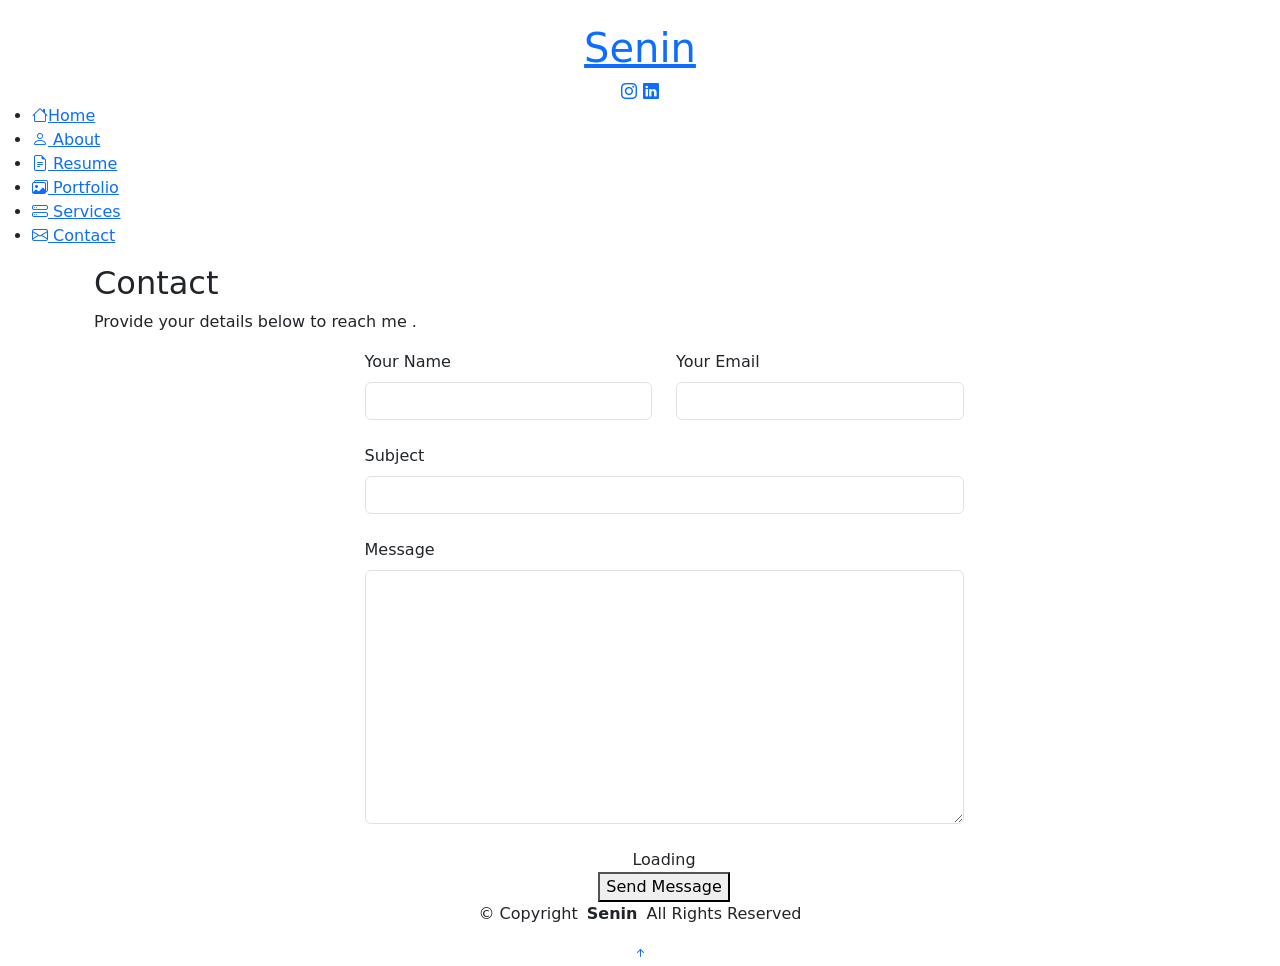
==== contact.html @ c8fc55ba "Add files via upload" ====
<!DOCTYPE html>
<html lang="en">

<head>
  <meta charset="utf-8">
  <meta content="width=device-width, initial-scale=1.0" name="viewport">
  <title>Senin</title>
  <meta content="" name="description">
  <meta content="" name="keywords">

  <!-- Favicons -->
  <link href="assets/img/favicon.png" rel="icon">
  <link href="assets/img/apple-touch-icon.png" rel="apple-touch-icon">

  <!-- Fonts -->
  <link href="https://fonts.googleapis.com" rel="preconnect">
  <link href="https://fonts.gstatic.com" rel="preconnect" crossorigin>
  <link href="https://fonts.googleapis.com/css2?family=Roboto:ital,wght@0,100;0,300;0,400;0,500;0,700;0,900;1,100;1,300;1,400;1,500;1,700;1,900&family=Poppins:ital,wght@0,100;0,200;0,300;0,400;0,500;0,600;0,700;0,800;0,900;1,100;1,200;1,300;1,400;1,500;1,600;1,700;1,800;1,900&family=Raleway:ital,wght@0,100;0,200;0,300;0,400;0,500;0,600;0,700;0,800;0,900;1,100;1,200;1,300;1,400;1,500;1,600;1,700;1,800;1,900&display=swap" rel="stylesheet">

  <!-- Vendor CSS Files -->
  <link href="assets/vendor/bootstrap/css/bootstrap.min.css" rel="stylesheet">
  <link href="assets/vendor/bootstrap-icons/bootstrap-icons.css" rel="stylesheet">
  <link href="assets/vendor/glightbox/css/glightbox.min.css" rel="stylesheet">
  <link href="assets/vendor/swiper/swiper-bundle.min.css" rel="stylesheet">



  <!-- Main CSS File -->
  <link href="assets/css/main.css" rel="stylesheet">

  <!-- =======================================================
  * Template Name: iPortfolio
  * Template URL: https://bootstrapmade.com/iportfolio-bootstrap-portfolio-websites-template/
  * Updated: Jun 29 2024 with Bootstrap v5.3.3
  * Author: BootstrapMade.com
  * License: https://bootstrapmade.com/license/
  ======================================================== -->

</head>

<body class="index-page ">

  <header id="header" class="header dark-background d-flex flex-column">
    <i class="header-toggle d-xl-none bi bi-list"></i>

    <div class="profile-img">
      <img src="assets/me.jpg" alt="" class="img-fluid rounded-circle">
    </div>

    <a href="index.html" class="logo d-flex align-items-center justify-content-center">
      <!-- Uncomment the line below if you also wish to use an image logo -->
      <!-- <img src="assets/img/logo.png" alt=""> -->
      <h1 class="sitename">Senin</h1>
    </a>

    <div class="social-links text-center">
      <a href="https://www.instagram.com/senin_simon/" class="instagram"><i class="bi bi-instagram"></i></a>
      <a href="https://www.linkedin.com/in/senin-simon-3193352b0/" class="linkedin"><i class="bi bi-linkedin"></i></a>
    </div>

    <nav id="navmenu" class="navmenu">
      <ul>
        <li><a href="index.html" ><i class="bi bi-house navicon"></i>Home</a></li>
        <li><a href="about.html "><i class="bi bi-person navicon"></i> About</a></li>
        <li><a href="resume.html"><i class="bi bi-file-earmark-text navicon"></i> Resume</a></li>
        <li><a href="portfolio.html"><i class="bi bi-images navicon"></i> Portfolio</a></li>
        <li><a href="services.html"><i class="bi bi-hdd-stack navicon"></i> Services</a></li>
        <li><a href="contact.html " class="active"><i class="bi bi-envelope navicon"></i> Contact</a></li>
      </ul>
    </nav>

  </header>

  <!-- Contact Section -->
  <section id="contact" class="contact section">
    <div class="container">
      <!-- Section Title -->
      <div class="container section-title" data-aos="fade-up">
        <h2>Contact</h2>
        <p>Provide your details below to reach me .</p>
      </div><!-- End Section Title -->

      <div class="container" data-aos="fade-up" data-aos-delay="100">
        <div class="row gy-4 d-flex-md ps-5 justify-content-center">
          <div class="col-lg-7">
            <form action="https://formsubmit.co/seninsimon002@gmail.com" method="post" id="contact-form" class="php-email-form" data-aos="fade-up" data-aos-delay="200">
              <div class="row gy-4">
                <div class="col-md-6">
                  <label for="name-field" class="pb-2">Your Name</label>
                  <input type="text" name="name" id="name-field" class="form-control" required="">
                </div>
            
                <div class="col-md-6">
                  <label for="email-field" class="pb-2">Your Email</label>
                  <input type="email" class="form-control" name="email" id="email-field" required="">
                </div>
            
                <div class="col-md-12">
                  <label for="subject-field" class="pb-2">Subject</label>
                  <input type="text" class="form-control" name="subject" id="subject-field" required="">
                </div>
            
                <div class="col-md-12">
                  <label for="message-field" class="pb-2">Message</label>
                  <textarea class="form-control" name="message" rows="10" id="message-field" required=""></textarea>
                </div>
            
                <div class="col-md-12 text-center">
                  <div class="loading">Loading</div>
                  <div class="error-message" style="display: none;"></div>
                  <div class="sent-message" style="display: none;"></div>
                  <button type="submit">Send Message</button>
                </div>
              </div>
            </form>
            
          </div><!-- End Contact Form -->
        </div>
      </div>
    </div>
  </section><!-- /Contact Section -->

  <footer id="footer" class="footer position-relative light-background">
    <div class="container">
      <div class="copyright text-center ">
        <p>© <span>Copyright</span> <strong class="px-1 sitename">Senin</strong> <span>All Rights Reserved</span></p>
      </div>
    </div>
  </footer>

  <!-- Scroll Top -->
  <a href="#" id="scroll-top" class="scroll-top d-flex align-items-center justify-content-center"><i class="bi bi-arrow-up-short"></i></a>

  <!-- Preloader -->
  <div id="preloader"></div>

  <!-- Vendor JS Files -->
  <script src="assets/vendor/bootstrap/js/bootstrap.bundle.min.js"></script>
  <script src="assets/vendor/aos/aos.js"></script>
  <script src="assets/vendor/typed.js/typed.umd.js"></script>
  <script src="assets/vendor/purecounter/purecounter_vanilla.js"></script>
  <script src="assets/vendor/waypoints/noframework.waypoints.js"></script>
  <script src="assets/vendor/glightbox/js/glightbox.min.js"></script>
  <script src="assets/vendor/imagesloaded/imagesloaded.pkgd.min.js"></script>
  <script src="assets/vendor/isotope-layout/isotope.pkgd.min.js"></script>
  <script src="assets/vendor/swiper/swiper-bundle.min.js"></script>

  <!-- Main JS File -->
  <script src="assets/js/main.js"></script>


</body>

</html>
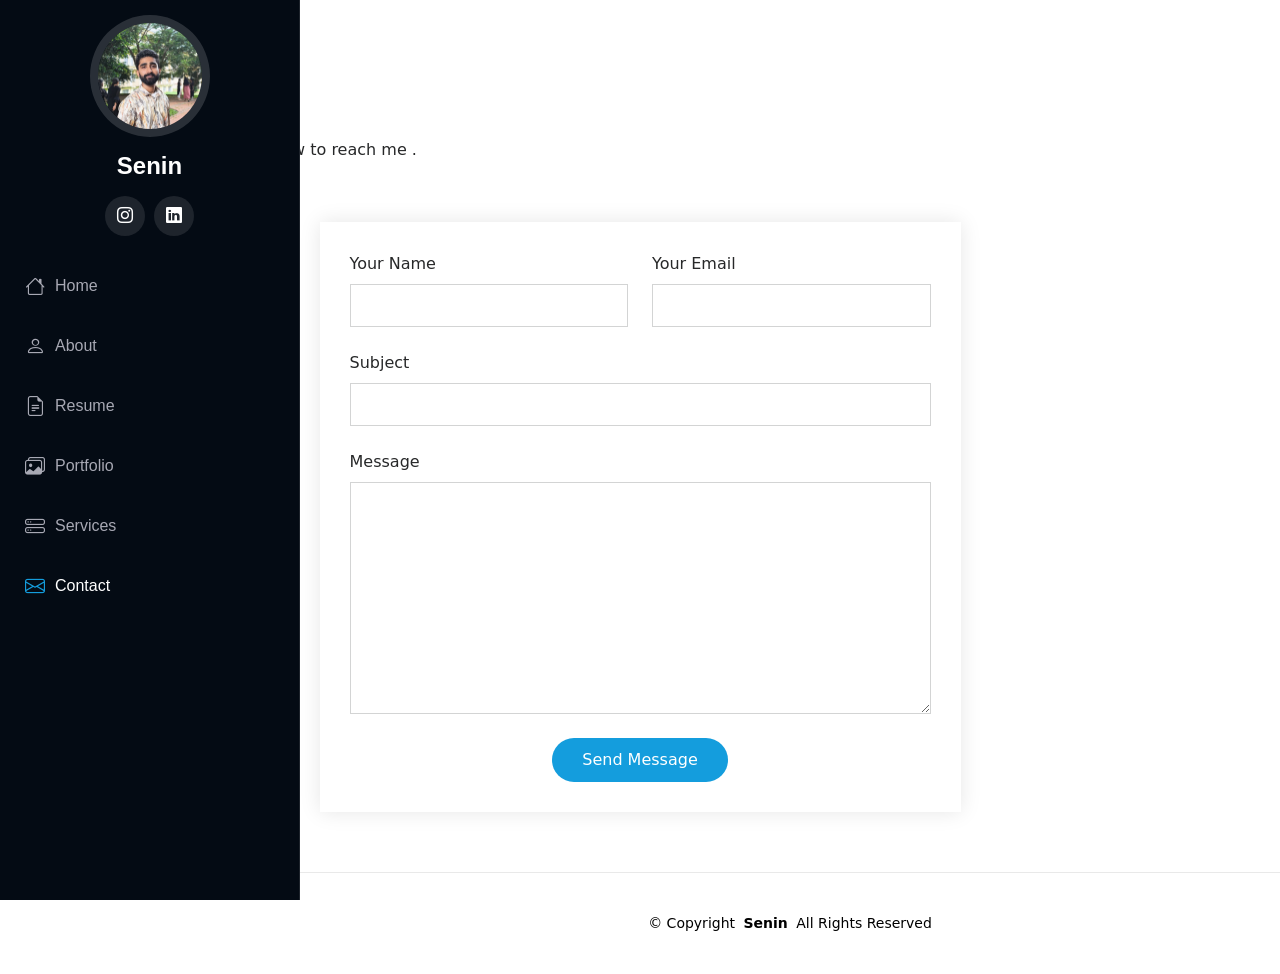
==== commit 7efc7fa1: "version 1" ====
--- a/contact.html
+++ b/contact.html
@@ -22,6 +22,7 @@
   <link href="assets/vendor/bootstrap-icons/bootstrap-icons.css" rel="stylesheet">
   <link href="assets/vendor/glightbox/css/glightbox.min.css" rel="stylesheet">
   <link href="assets/vendor/swiper/swiper-bundle.min.css" rel="stylesheet">
+  <link href="assets/vendor/aos/aos.css" rel="stylesheet">
 
 
 
@@ -80,8 +81,8 @@
         <p>Provide your details below to reach me .</p>
       </div><!-- End Section Title -->
 
-      <div class="container" data-aos="fade-up" data-aos-delay="100">
-        <div class="row gy-4 d-flex-md ps-5 justify-content-center">
+      <div  data-aos="fade-up" data-aos-delay="100">
+        <div class="row gy-4 d-flex-md  justify-content-center">
           <div class="col-lg-7">
             <form action="https://formsubmit.co/seninsimon002@gmail.com" method="post" id="contact-form" class="php-email-form" data-aos="fade-up" data-aos-delay="200">
               <div class="row gy-4">
--- a/assets/css/main.css
+++ b/assets/css/main.css
@@ -0,0 +1,1295 @@
+
+
+
+
+/**
+* Template Name: iPortfolio
+* Template URL: https://bootstrapmade.com/iportfolio-bootstrap-portfolio-websites-template/
+* Updated: Jun 29 2024 with Bootstrap v5.3.3
+* Author: BootstrapMade.com
+* License: https://bootstrapmade.com/license/
+*/
+
+/*--------------------------------------------------------------
+# Font & Color Variables
+# Help: https://bootstrapmade.com/color-system/
+--------------------------------------------------------------*/
+/* Fonts */
+:root {
+  --default-font: "Roboto",  system-ui, -apple-system, "Segoe UI", Roboto, "Helvetica Neue", Arial, "Noto Sans", "Liberation Sans", sans-serif, "Apple Color Emoji", "Segoe UI Emoji", "Segoe UI Symbol", "Noto Color Emoji";
+  --heading-font: "Raleway",  sans-serif;
+  --nav-font: "Poppins",  sans-serif;
+}
+
+/* Global Colors - The following color variables are used throughout the website. Updating them here will change the color scheme of the entire website */
+:root { 
+  --background-color: #ffffff; /* Background color for the entire website, including individual sections */
+  --default-color: #272829; /* Default color used for the majority of the text content across the entire website */
+  --heading-color: #050d18; /* Color for headings, subheadings and title throughout the website */
+  --accent-color: #149ddd; /* Accent color that represents your brand on the website. It's used for buttons, links, and other elements that need to stand out */
+  --surface-color: #ffffff; /* The surface color is used as a background of boxed elements within sections, such as cards, icon boxes, or other elements that require a visual separation from the global background. */
+  --contrast-color: #ffffff; /* Contrast color for text, ensuring readability against backgrounds of accent, heading, or default colors. */
+}
+
+/* Nav Menu Colors - The following color variables are used specifically for the navigation menu. They are separate from the global colors to allow for more customization options */
+:root {
+  --nav-color: #a8a9b4;  /* The default color of the main navmenu links */
+  --nav-hover-color: #ffffff; /* Applied to main navmenu links when they are hovered over or active */
+  --nav-mobile-background-color: #040b14; /* Used as the background color for mobile navigation menu */
+  --nav-dropdown-background-color: #040b14; /* Used as the background color for dropdown items that appear when hovering over primary navigation items */
+  --nav-dropdown-color: #a8a9b4; /* Used for navigation links of the dropdown items in the navigation menu. */
+  --nav-dropdown-hover-color: #ffffff; /* Similar to --nav-hover-color, this color is applied to dropdown navigation links when they are hovered over. */
+}
+
+/* Color Presets - These classes override global colors when applied to any section or element, providing reuse of the sam color scheme. */
+
+.light-background {
+  --background-color: #f4fafd;
+  --surface-color: #ffffff;
+}
+
+.dark-background {
+  --background-color: #040b14;
+  --default-color: #ffffff;
+  --heading-color: #ffffff;
+  --surface-color: #151f2b;
+  --contrast-color: #ffffff;
+}
+
+/* Smooth scroll */
+:root {
+  scroll-behavior: smooth;
+}
+
+/*--------------------------------------------------------------
+# General Styling & Shared Classes
+--------------------------------------------------------------*/
+body {
+  color: var(--default-color);
+  background-color: var(--background-color);
+  font-family: var(--default-font);
+}
+
+a {
+  color: var(--accent-color);
+  text-decoration: none;
+  transition: 0.3s;
+}
+
+a:hover {
+  color: color-mix(in srgb, var(--accent-color), transparent 25%);
+  text-decoration: none;
+}
+
+h1,
+h2,
+h3,
+h4,
+h5,
+h6 {
+  color: var(--heading-color);
+  font-family: var(--heading-font);
+}
+
+/* PHP Email Form Messages
+------------------------------*/
+.php-email-form .error-message {
+  display: none;
+  background: #df1529;
+  color: #ffffff;
+  text-align: left;
+  padding: 15px;
+  margin-bottom: 24px;
+  font-weight: 600;
+}
+
+.php-email-form .sent-message {
+  display: none;
+  color: #ffffff;
+  background: #059652;
+  text-align: center;
+  padding: 15px;
+  margin-bottom: 24px;
+  font-weight: 600;
+}
+
+.php-email-form .loading {
+  display: none;
+  background: var(--surface-color);
+  text-align: center;
+  padding: 15px;
+  margin-bottom: 24px;
+}
+
+.php-email-form .loading:before {
+  content: "";
+  display: inline-block;
+  border-radius: 50%;
+  width: 24px;
+  height: 24px;
+  margin: 0 10px -6px 0;
+  border: 3px solid var(--accent-color);
+  border-top-color: var(--surface-color);
+  animation: php-email-form-loading 1s linear infinite;
+}
+
+@keyframes php-email-form-loading {
+  0% {
+    transform: rotate(0deg);
+  }
+
+  100% {
+    transform: rotate(360deg);
+  }
+}
+
+/*--------------------------------------------------------------
+# Global Header
+--------------------------------------------------------------*/
+.header {
+  color: var(--default-color);
+  background-color: var(--background-color);
+  position: fixed;
+  top: 0;
+  left: 0;
+  bottom: 0;
+  padding: 0 15px;
+  width: 300px;
+  transition: all ease-in-out 0.3s;
+  overflow-y: auto;
+  z-index: 997;
+  border-right: 1px solid color-mix(in srgb, var(--default-color), transparent 90%);
+}
+
+.header .profile-img img {
+  margin: 15px auto;
+  display: block;
+  width: 120px;
+  border: 8px solid color-mix(in srgb, var(--default-color), transparent 85%);
+}
+
+.header .logo {
+  line-height: 1;
+  margin-bottom: 15px;
+}
+
+.header .logo img {
+  max-height: 32px;
+  margin-right: 8px;
+}
+
+.header .logo h1 {
+  font-size: 24px;
+  margin: 0;
+  font-weight: 700;
+  color: var(--heading-color);
+}
+
+.header .social-links {
+  margin: 0 0 20px 0;
+}
+
+.header .social-links a {
+  font-size: 16px;
+  display: inline-flex;
+  align-items: center;
+  justify-content: center;
+  background: color-mix(in srgb, var(--default-color), transparent 90%);
+  color: var(--default-color);
+  margin: 0 2px;
+  border-radius: 50%;
+  text-align: center;
+  width: 40px;
+  height: 40px;
+  transition: 0.3s;
+}
+
+.header .social-links a:hover {
+  color: var(--contrast-color);
+  background: var(--accent-color);
+}
+
+@media (min-width: 1200px) {
+
+  .header~main,
+  .header~#footer {
+    margin-left: 300px;
+  }
+}
+
+@media (max-width: 1199px) {
+  .header {
+    left: -100%;
+  }
+}
+
+.header.header-show {
+  left: 0;
+}
+
+.header .header-toggle {
+  color: var(--contrast-color);
+  background-color: var(--accent-color);
+  font-size: 22px;
+  display: flex;
+  align-items: center;
+  justify-content: center;
+  width: 40px;
+  height: 40px;
+  border-radius: 50%;
+  cursor: pointer;
+  position: fixed;
+  top: 15px;
+  right: 15px;
+  z-index: 9999;
+  transition: background-color 0.3s;
+}
+
+.header .header-toggle:hover {
+  color: var(--contrast-color);
+  background-color: color-mix(in srgb, var(--accent-color) 90%, white 15%);
+}
+
+/*--------------------------------------------------------------
+# Navigation Menu
+--------------------------------------------------------------*/
+.mobile-nav-toggle {
+  display: none;
+}
+
+.navmenu {
+  padding: 0;
+  z-index: 9997;
+}
+
+.navmenu ul {
+  list-style: none;
+  padding: 0 0 20px 0;
+  margin: 0;
+}
+
+.navmenu a,
+.navmenu a:focus {
+  color: var(--nav-color);
+  padding: 15px 10px;
+  font-family: var(--nav-font);
+  font-size: 16px;
+  font-weight: 400;
+  display: flex;
+  align-items: center;
+  white-space: nowrap;
+  transition: 0.3s;
+  width: 100%;
+}
+
+.navmenu a .navicon,
+.navmenu a:focus .navicon {
+  font-size: 20px;
+  margin-right: 10px;
+}
+
+.navmenu a .toggle-dropdown,
+.navmenu a:focus .toggle-dropdown {
+  font-size: 12px;
+  line-height: 0;
+  margin-left: auto;
+  width: 30px;
+  height: 30px;
+  display: flex;
+  align-items: center;
+  justify-content: center;
+  border-radius: 50%;
+  transition: 0.3s;
+  flex-shrink: 0;
+  background-color: color-mix(in srgb, var(--accent-color), transparent 90%);
+}
+
+.navmenu a .toggle-dropdown:hover,
+.navmenu a:focus .toggle-dropdown:hover {
+  background-color: var(--accent-color);
+  color: var(--contrast-color);
+}
+
+.navmenu a:hover,
+.navmenu .active,
+.navmenu .active:focus {
+  color: var(--nav-hover-color);
+}
+
+.navmenu a:hover .navicon,
+.navmenu .active .navicon,
+.navmenu .active:focus .navicon {
+  color: var(--accent-color);
+}
+
+.navmenu .active .toggle-dropdown,
+.navmenu .active:focus .toggle-dropdown {
+  background-color: var(--accent-color);
+  color: var(--contrast-color);
+  transform: rotate(180deg);
+}
+
+.navmenu .dropdown {
+  display: block;
+}
+
+.navmenu .dropdown a,
+.navmenu .dropdown a:focus {
+  color: --nav-dropdown-color;
+}
+
+.navmenu .dropdown a:hover,
+.navmenu .dropdown .active,
+.navmenu .dropdown .active:focus {
+  color: var(--nav-dropdown-hover-color);
+}
+
+.navmenu .dropdown ul {
+  position: static;
+  display: none;
+  z-index: 99;
+  padding: 5px 10px;
+  margin: 5px 10px;
+  background-color: var(--nav-dropdown-background-color);
+  border: 1px solid color-mix(in srgb, var(--default-color), transparent 90%);
+  box-shadow: none;
+  transition: all 0.5s ease-in-out;
+}
+
+.navmenu .dropdown ul ul {
+  background-color: rgba(33, 37, 41, 0.1);
+}
+
+.navmenu .dropdown>.dropdown-active {
+  display: block;
+  background-color: rgba(33, 37, 41, 0.03);
+}
+
+/*--------------------------------------------------------------
+# Global Footer
+--------------------------------------------------------------*/
+.footer {
+  color: rgb(0, 0, 0);
+  background-color:#ffffff;
+  font-size: 14px;
+  padding: 40px 0;
+  position: relative;
+  border-top: 1px solid color-mix(in srgb, var(--default-color), transparent 90%);
+}
+
+.footer .copyright p {
+  margin-bottom: 0;
+}
+
+.footer .credits {
+  margin-top: 4px;
+  font-size: 13px;
+  text-align: center;
+}
+
+/*--------------------------------------------------------------
+# Preloader
+--------------------------------------------------------------*/
+#preloader {
+  position: fixed;
+  inset: 0;
+  z-index: 999999;
+  overflow: hidden;
+  background: var(--background-color);
+  transition: all 0.6s ease-out;
+}
+
+#preloader:before {
+  content: "";
+  position: fixed;
+  top: calc(50% - 30px);
+  left: calc(50% - 30px);
+  border: 6px solid #ffffff;
+  border-color: var(--accent-color) transparent var(--accent-color) transparent;
+  border-radius: 50%;
+  width: 60px;
+  height: 60px;
+  animation: animate-preloader 1.5s linear infinite;
+}
+
+@keyframes animate-preloader {
+  0% {
+    transform: rotate(0deg);
+  }
+
+  100% {
+    transform: rotate(360deg);
+  }
+}
+
+/*--------------------------------------------------------------
+# Scroll Top Button
+--------------------------------------------------------------*/
+.scroll-top {
+  position: fixed;
+  visibility: hidden;
+  opacity: 0;
+  right: 15px;
+  bottom: -15px;
+  z-index: 99999;
+  background-color: var(--accent-color);
+  width: 44px;
+  height: 44px;
+  border-radius: 50px;
+  transition: all 0.4s;
+}
+
+.scroll-top i {
+  font-size: 24px;
+  color: var(--contrast-color);
+  line-height: 0;
+}
+
+.scroll-top:hover {
+  background-color: color-mix(in srgb, var(--accent-color), transparent 20%);
+  color: var(--contrast-color);
+}
+
+.scroll-top.active {
+  visibility: visible;
+  opacity: 1;
+  bottom: 15px;
+}
+
+/*--------------------------------------------------------------
+# Disable aos animation delay on mobile devices
+--------------------------------------------------------------*/
+@media screen and (max-width: 768px) {
+  [data-aos-delay] {
+    transition-delay: 0 !important;
+  }
+}
+
+/*--------------------------------------------------------------
+# Global Page Titles & Breadcrumbs
+--------------------------------------------------------------*/
+.page-title {
+  color: var(--default-color);
+  background-color: var(--background-color);
+  padding: 25px 0;
+  position: relative;
+}
+
+.page-title h1 {
+  font-size: 24px;
+  font-weight: 700;
+}
+
+.page-title .breadcrumbs ol {
+  display: flex;
+  flex-wrap: wrap;
+  list-style: none;
+  padding: 0;
+  margin: 0;
+  font-size: 14px;
+  font-weight: 400;
+}
+
+.page-title .breadcrumbs ol li+li {
+  padding-left: 10px;
+}
+
+.page-title .breadcrumbs ol li+li::before {
+  content: "/";
+  display: inline-block;
+  padding-right: 10px;
+  color: color-mix(in srgb, var(--default-color), transparent 70%);
+}
+
+/*--------------------------------------------------------------
+# Global Sections
+--------------------------------------------------------------*/
+section,
+.section {
+  color: var(--default-color);
+  background-color: var(--background-color);
+  padding: 60px 0;
+  overflow: clip;
+}
+
+/*--------------------------------------------------------------
+# Global Section Titles
+--------------------------------------------------------------*/
+.section-title {
+  padding-bottom: 60px;
+  position: relative;
+}
+
+.section-title h2 {
+  font-size: 32px;
+  font-weight: 700;
+  margin-bottom: 20px;
+  padding-bottom: 20px;
+  position: relative;
+}
+
+.section-title h2:after {
+  content: "";
+  position: absolute;
+  display: block;
+  width: 50px;
+  height: 3px;
+  background: var(--accent-color);
+  left: 0;
+  bottom: 0;
+}
+
+.section-title p {
+  margin-bottom: 0;
+}
+
+/*--------------------------------------------------------------
+# Hero Section
+--------------------------------------------------------------*/
+.hero {
+  width: 100%;
+  min-height: 100vh;
+  position: relative;
+  padding: 80px 0;
+  display: flex;
+  align-items: center;
+  justify-content: center;
+}
+
+.hero img {
+  position: absolute;
+  inset: 0;
+  display: block;
+  width: 100%;
+  height: 100%;
+  object-fit: cover;
+  z-index: 1;
+}
+
+.hero:before {
+  content: "";
+  background: color-mix(in srgb, var(--background-color), transparent 70%);
+  position: absolute;
+  inset: 0;
+  z-index: 2;
+}
+
+.hero .container {
+  position: relative;
+  z-index: 3;
+}
+
+.hero h2 {
+  margin: 0;
+  font-size: 64px;
+  font-weight: 700;
+}
+
+.hero p {
+  margin: 5px 0 0 0;
+  font-size: 26px;
+}
+
+.hero p span {
+  letter-spacing: 1px;
+  border-bottom: 2px solid var(--accent-color);
+}
+
+.hero .social-links {
+  margin-top: 25px;
+}
+
+.hero .social-links a {
+  font-size: 24px;
+  display: inline-block;
+  color: color-mix(in srgb, var(--default-color), transparent 50%);
+  line-height: 1;
+  margin-right: 20px;
+  transition: 0.3s;
+}
+
+.hero .social-links a:hover {
+  color: var(--accent-color);
+}
+
+@media (max-width: 768px) {
+  .hero h2 {
+    font-size: 32px;
+  }
+
+  .hero p {
+    font-size: 20px;
+  }
+}
+
+/*--------------------------------------------------------------
+# About Section
+--------------------------------------------------------------*/
+.about .content h2 {
+  font-weight: 700;
+  font-size: 24px;
+}
+
+.about .content ul {
+  list-style: none;
+  padding: 0;
+}
+
+.about .content ul li {
+  margin-bottom: 20px;
+  display: flex;
+  align-items: center;
+}
+
+.about .content ul strong {
+  margin-right: 10px;
+}
+
+.about .content ul i {
+  font-size: 16px;
+  margin-right: 5px;
+  color: var(--accent-color);
+  line-height: 0;
+}
+
+/*--------------------------------------------------------------
+# Stats Section
+--------------------------------------------------------------*/
+.stats .stats-item {
+  padding: 30px;
+  width: 100%;
+}
+
+.stats .stats-item i {
+  color: var(--accent-color);
+  display: block;
+  font-size: 44px;
+  float: left;
+  line-height: 0;
+}
+
+.stats .stats-item .purecounter {
+  color: var(--heading-color);
+  font-size: 48px;
+  line-height: 40px;
+  display: block;
+  font-weight: 700;
+  margin-left: 60px;
+}
+
+.stats .stats-item p {
+  color: color-mix(in srgb, var(--default-color), transparent 40%);
+  padding: 15px 0 0 0;
+  margin: 0 0 0 60px;
+  font-family: var(--heading-font);
+  font-size: 14px;
+}
+
+/*--------------------------------------------------------------
+# Skills Section
+--------------------------------------------------------------*/
+.skills .progress {
+  height: 60px;
+  display: block;
+  background: none;
+  border-radius: 0;
+}
+
+.skills .progress .skill {
+  color: var(--heading-color);
+  padding: 0;
+  margin: 0 0 6px 0;
+  text-transform: uppercase;
+  display: block;
+  font-weight: 600;
+  font-family: var(--heading-font);
+}
+
+.skills .progress .skill .val {
+  float: right;
+  font-style: normal;
+}
+
+.skills .progress-bar-wrap {
+  background: color-mix(in srgb, var(--default-color), transparent 90%);
+  height: 10px;
+}
+
+.skills .progress-bar {
+  width: 1px;
+  height: 10px;
+  transition: 0.9s;
+  background-color: var(--accent-color);
+}
+
+/*--------------------------------------------------------------
+# Resume Section
+--------------------------------------------------------------*/
+.resume .resume-title {
+  color: var(--heading-color);
+  font-size: 26px;
+  font-weight: 700;
+  margin-top: 20px;
+  margin-bottom: 20px;
+}
+
+.resume .resume-item {
+  padding: 0 0 20px 20px;
+  margin-top: -2px;
+  border-left: 2px solid var(--accent-color);
+  position: relative;
+}
+
+.resume .resume-item h4 {
+  line-height: 18px;
+  font-size: 18px;
+  font-weight: 600;
+  text-transform: uppercase;
+  color: color-mix(in srgb, var(--default-color), transparent 20%);
+  margin-bottom: 10px;
+}
+
+.resume .resume-item h5 {
+  font-size: 16px;
+  padding: 5px 15px;
+  display: inline-block;
+  font-weight: 600;
+  margin-bottom: 10px;
+}
+
+.resume .resume-item ul {
+  padding-left: 20px;
+}
+
+.resume .resume-item ul li {
+  padding-bottom: 10px;
+}
+
+.resume .resume-item:last-child {
+  padding-bottom: 0;
+}
+
+.resume .resume-item::before {
+  content: "";
+  position: absolute;
+  width: 16px;
+  height: 16px;
+  border-radius: 50px;
+  left: -9px;
+  top: 0;
+  background: var(--background-color);
+  border: 2px solid var(--accent-color);
+}
+
+/*--------------------------------------------------------------
+# Portfolio Section
+--------------------------------------------------------------*/
+.portfolio .portfolio-filters {
+  padding: 0;
+  margin: 0 auto 20px auto;
+  list-style: none;
+  text-align: center;
+}
+
+.portfolio .portfolio-filters li {
+  cursor: pointer;
+  display: inline-block;
+  padding: 0;
+  font-size: 14px;
+  font-weight: 400;
+  margin: 0 10px;
+  line-height: 1;
+  text-transform: uppercase;
+  margin-bottom: 10px;
+  transition: all 0.3s ease-in-out;
+}
+
+.portfolio .portfolio-filters li:hover,
+.portfolio .portfolio-filters li.filter-active {
+  color: var(--accent-color);
+}
+
+.portfolio .portfolio-filters li:first-child {
+  margin-left: 0;
+}
+
+.portfolio .portfolio-filters li:last-child {
+  margin-right: 0;
+}
+
+@media (max-width: 575px) {
+  .portfolio .portfolio-filters li {
+    font-size: 14px;
+    margin: 0 5px;
+  }
+}
+
+.portfolio .portfolio-content {
+  position: relative;
+  overflow: hidden;
+}
+
+.portfolio .portfolio-content img {
+  transition: 0.3s;
+}
+
+.portfolio .portfolio-content .portfolio-info {
+  opacity: 0;
+  position: absolute;
+  inset: 0;
+  z-index: 3;
+  transition: all ease-in-out 0.3s;
+  background: rgba(0, 0, 0, 0.6);
+  padding: 15px;
+}
+
+.portfolio .portfolio-content .portfolio-info h4 {
+  font-size: 14px;
+  padding: 5px 10px;
+  font-weight: 400;
+  color: #ffffff;
+  display: inline-block;
+  background-color: var(--accent-color);
+}
+
+.portfolio .portfolio-content .portfolio-info p {
+  position: absolute;
+  bottom: 10px;
+  text-align: center;
+  display: inline-block;
+  left: 0;
+  right: 0;
+  font-size: 16px;
+  font-weight: 600;
+  color: rgba(255, 255, 255, 0.8);
+}
+
+.portfolio .portfolio-content .portfolio-info .preview-link,
+.portfolio .portfolio-content .portfolio-info .details-link {
+  position: absolute;
+  left: calc(50% - 40px);
+  font-size: 26px;
+  top: calc(50% - 14px);
+  color: #fff;
+  transition: 0.3s;
+  line-height: 1.2;
+}
+
+.portfolio .portfolio-content .portfolio-info .preview-link:hover,
+.portfolio .portfolio-content .portfolio-info .details-link:hover {
+  color: var(--accent-color);
+}
+
+.portfolio .portfolio-content .portfolio-info .details-link {
+  left: 50%;
+  font-size: 34px;
+  line-height: 0;
+}
+
+.portfolio .portfolio-content:hover .portfolio-info {
+  opacity: 1;
+}
+
+.portfolio .portfolio-content:hover img {
+  transform: scale(1.1);
+}
+
+/*--------------------------------------------------------------
+# Services Section
+--------------------------------------------------------------*/
+.services .service-item {
+  position: relative;
+}
+
+.services .service-item .icon {
+  background: var(--accent-color);
+  display: flex;
+  align-items: center;
+  justify-content: center;
+  width: 54px;
+  height: 54px;
+  border-radius: 50%;
+  transition: 0.5s;
+  border: 1px solid var(--accent-color);
+  margin-right: 20px;
+}
+
+.services .service-item .icon i {
+  color: var(--contrast-color);
+  font-size: 24px;
+  line-height: 0;
+}
+
+.services .service-item:hover .icon {
+  background: var(--surface-color);
+}
+
+.services .service-item:hover .icon i {
+  color: var(--accent-color);
+}
+
+.services .service-item .title {
+  font-weight: 700;
+  margin-bottom: 15px;
+  font-size: 18px;
+}
+
+.services .service-item .title a {
+  color: var(--heading-color);
+}
+
+.services .service-item .title a:hover {
+  color: var(--accent-color);
+}
+
+.services .service-item .description {
+  line-height: 24px;
+  font-size: 14px;
+}
+
+/*--------------------------------------------------------------
+# Testimonials Section
+--------------------------------------------------------------*/
+.testimonials .testimonials-carousel,
+.testimonials .testimonials-slider {
+  overflow: hidden;
+}
+
+.testimonials .testimonial-item {
+  box-sizing: content-box;
+  text-align: center;
+  min-height: 320px;
+}
+
+.testimonials .testimonial-item .testimonial-img {
+  width: 90px;
+  border-radius: 50%;
+  margin: 0 auto;
+}
+
+.testimonials .testimonial-item h3 {
+  font-size: 18px;
+  font-weight: bold;
+  margin: 10px 0 5px 0;
+}
+
+.testimonials .testimonial-item h4 {
+  font-size: 14px;
+  color: color-mix(in srgb, var(--default-color), transparent 20%);
+  margin: 0;
+}
+
+.testimonials .testimonial-item .quote-icon-left,
+.testimonials .testimonial-item .quote-icon-right {
+  color: color-mix(in srgb, var(--accent-color), transparent 40%);
+  font-size: 26px;
+  line-height: 0;
+}
+
+.testimonials .testimonial-item .quote-icon-left {
+  display: inline-block;
+  left: -5px;
+  position: relative;
+}
+
+.testimonials .testimonial-item .quote-icon-right {
+  display: inline-block;
+  right: -5px;
+  position: relative;
+  top: 10px;
+  transform: scale(-1, -1);
+}
+
+.testimonials .testimonial-item p {
+  font-style: italic;
+  margin: 0 15px 15px 15px;
+  padding: 20px;
+  background-color: var(--surface-color);
+  position: relative;
+  margin-bottom: 35px;
+  border-radius: 6px;
+  box-shadow: 0px 2px 15px rgba(0, 0, 0, 0.1);
+}
+
+.testimonials .testimonial-item p::after {
+  content: "";
+  width: 0;
+  height: 0;
+  border-top: 20px solid var(--surface-color);
+  border-right: 20px solid transparent;
+  border-left: 20px solid transparent;
+  position: absolute;
+  bottom: -20px;
+  left: calc(50% - 20px);
+}
+
+.testimonials .swiper-wrapper {
+  height: auto;
+}
+
+.testimonials .swiper-pagination {
+  margin-top: 40px;
+  position: relative;
+}
+
+.testimonials .swiper-pagination .swiper-pagination-bullet {
+  width: 12px;
+  height: 12px;
+  background-color: var(--background-color);
+  opacity: 1;
+  border: 1px solid var(--accent-color);
+}
+
+.testimonials .swiper-pagination .swiper-pagination-bullet-active {
+  background-color: var(--accent-color);
+}
+
+/*--------------------------------------------------------------
+# Contact Section
+--------------------------------------------------------------*/
+.contact .info-wrap {
+  background-color: var(--surface-color);
+  box-shadow: 0px 0px 20px rgba(0, 0, 0, 0.1);
+  padding: 30px;
+}
+
+@media (max-width: 575px) {
+  .contact .info-wrap {
+    padding: 20px;
+  }
+}
+
+.contact .info-item {
+  margin-bottom: 40px;
+}
+
+.contact .info-item i {
+  font-size: 20px;
+  color: var(--accent-color);
+  background: color-mix(in srgb, var(--accent-color), transparent 92%);
+  width: 44px;
+  height: 44px;
+  display: flex;
+  justify-content: center;
+  align-items: center;
+  border-radius: 50px;
+  transition: all 0.3s ease-in-out;
+  margin-right: 15px;
+}
+
+.contact .info-item h3 {
+  padding: 0;
+  font-size: 18px;
+  font-weight: 700;
+  margin-bottom: 5px;
+}
+
+.contact .info-item p {
+  padding: 0;
+  margin-bottom: 0;
+  font-size: 14px;
+}
+
+.contact .info-item:hover i {
+  background: var(--accent-color);
+  color: var(--contrast-color);
+}
+
+.contact .php-email-form {
+  background-color: var(--surface-color);
+  height: 100%;
+  padding: 30px;
+  box-shadow: 0px 0px 20px rgba(0, 0, 0, 0.1);
+}
+
+@media (max-width: 575px) {
+  .contact .php-email-form {
+    padding: 20px;
+  }
+}
+
+.contact .php-email-form input[type=text],
+.contact .php-email-form input[type=email],
+.contact .php-email-form textarea {
+  font-size: 14px;
+  padding: 10px 15px;
+  box-shadow: none;
+  border-radius: 0;
+  color: var(--default-color);
+  background-color: var(--surface-color);
+  border-color: color-mix(in srgb, var(--default-color), transparent 80%);
+}
+
+.contact .php-email-form input[type=text]:focus,
+.contact .php-email-form input[type=email]:focus,
+.contact .php-email-form textarea:focus {
+  border-color: var(--accent-color);
+}
+
+.contact .php-email-form input[type=text]::placeholder,
+.contact .php-email-form input[type=email]::placeholder,
+.contact .php-email-form textarea::placeholder {
+  color: color-mix(in srgb, var(--default-color), transparent 70%);
+}
+
+.contact .php-email-form button[type=submit] {
+  color: var(--contrast-color);
+  background: var(--accent-color);
+  border: 0;
+  padding: 10px 30px;
+  transition: 0.4s;
+  border-radius: 50px;
+}
+
+.contact .php-email-form button[type=submit]:hover {
+  background: color-mix(in srgb, var(--accent-color), transparent 25%);
+}
+
+/*--------------------------------------------------------------
+# Portfolio Details Section
+--------------------------------------------------------------*/
+.portfolio-details .portfolio-details-slider img {
+  width: 100%;
+}
+
+.portfolio-details .portfolio-details-slider .swiper-pagination {
+  margin-top: 20px;
+  position: relative;
+}
+
+.portfolio-details .portfolio-details-slider .swiper-pagination .swiper-pagination-bullet {
+  width: 12px;
+  height: 12px;
+  background-color: color-mix(in srgb, var(--default-color), transparent 85%);
+  opacity: 1;
+}
+
+.portfolio-details .portfolio-details-slider .swiper-pagination .swiper-pagination-bullet-active {
+  background-color: var(--accent-color);
+}
+
+.portfolio-details .portfolio-info {
+  padding: 30px;
+  box-shadow: 0px 0 30px rgba(0, 0, 0, 0.1);
+}
+
+.portfolio-details .portfolio-info h3 {
+  font-size: 22px;
+  font-weight: 700;
+  margin-bottom: 20px;
+  padding-bottom: 20px;
+  border-bottom: 1px solid color-mix(in srgb, var(--default-color), transparent 85%);
+}
+
+.portfolio-details .portfolio-info ul {
+  list-style: none;
+  padding: 0;
+  font-size: 15px;
+}
+
+.portfolio-details .portfolio-info ul li+li {
+  margin-top: 10px;
+}
+
+.portfolio-details .portfolio-description {
+  padding-top: 30px;
+}
+
+.portfolio-details .portfolio-description h2 {
+  font-size: 26px;
+  font-weight: 700;
+  margin-bottom: 20px;
+}
+
+.portfolio-details .portfolio-description p {
+  padding: 0;
+  color: color-mix(in srgb, var(--default-color), transparent 30%);
+}
+
+/*--------------------------------------------------------------
+# Service Details Section
+--------------------------------------------------------------*/
+.service-details .services-list {
+  padding: 10px 30px;
+  border: 1px solid color-mix(in srgb, var(--default-color), transparent 90%);
+  margin-bottom: 20px;
+}
+
+.service-details .services-list a {
+  display: block;
+  line-height: 1;
+  padding: 8px 0 8px 15px;
+  border-left: 3px solid color-mix(in srgb, var(--default-color), transparent 70%);
+  margin: 20px 0;
+  color: color-mix(in srgb, var(--default-color), transparent 20%);
+  transition: 0.3s;
+}
+
+.service-details .services-list a.active {
+  color: var(--heading-color);
+  font-weight: 700;
+  border-color: var(--accent-color);
+}
+
+.service-details .services-list a:hover {
+  border-color: var(--accent-color);
+}
+
+.service-details .services-img {
+  margin-bottom: 20px;
+}
+
+.service-details h3 {
+  font-size: 26px;
+  font-weight: 700;
+}
+
+.service-details h4 {
+  font-size: 20px;
+  font-weight: 700;
+}
+
+.service-details p {
+  font-size: 15px;
+}
+
+.service-details ul {
+  list-style: none;
+  padding: 0;
+  font-size: 15px;
+}
+
+.service-details ul li {
+  padding: 5px 0;
+  display: flex;
+  align-items: center;
+}
+
+.service-details ul i {
+  font-size: 20px;
+  margin-right: 8px;
+  color: var(--accent-color);
+}
+
+/*--------------------------------------------------------------
+# Starter Section Section
+--------------------------------------------------------------*/
+.starter-section {
+  /* Add your styles here */
+}
+
+
+
+#services
+{
+  min-height: 871px;
+
+}
+
+
+#about img
+{
+  border-radius: 10px;
+  
+}
+
